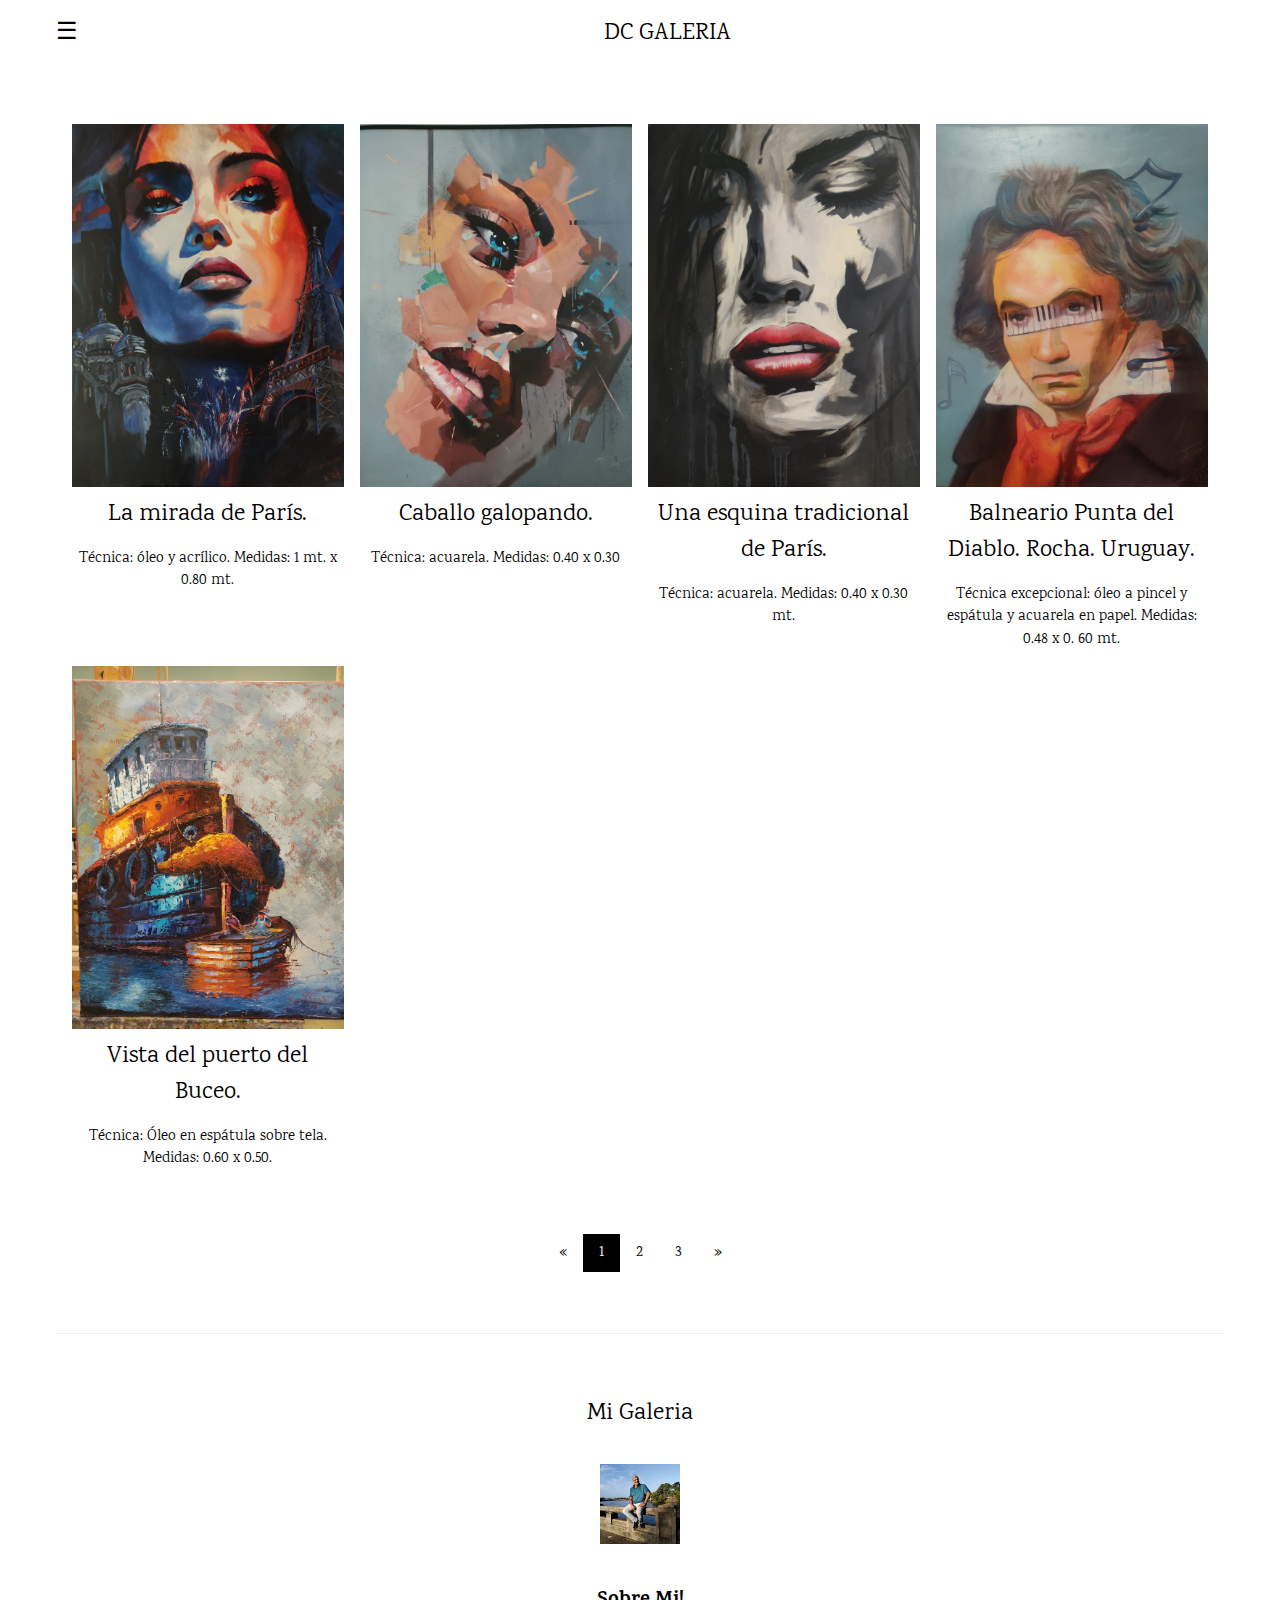
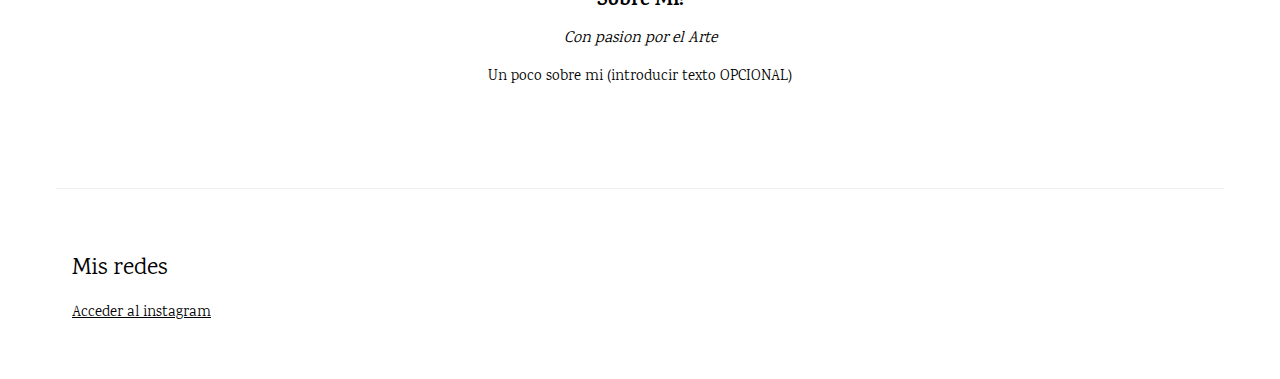
==== index.html @ 5f270b19 "FirstRow" ====
<!DOCTYPE html>
<html>
<head>
<title>My Art</title>
<meta charset="UTF-8">
<meta name="viewport" content="width=device-width, initial-scale=1">
<link rel="stylesheet" href="https://www.w3schools.com/w3css/4/w3.css">
<link rel="stylesheet" href="https://fonts.googleapis.com/css?family=Karma">
<style>
body,h1,h2,h3,h4,h5,h6 {font-family: "Karma", sans-serif}
.w3-bar-block .w3-bar-item {padding:20px}
</style>
</head>
<body>

<!-- Sidebar (hidden by default) -->
<nav class="w3-sidebar w3-bar-block w3-card w3-top w3-xlarge w3-animate-left" style="display:none;z-index:2;width:40%;min-width:300px" id="mySidebar">
  <a href="javascript:void(0)" onclick="w3_close()"
  class="w3-bar-item w3-button">Cerrar Menu</a>
  <a href="#about" onclick="w3_close()" class="w3-bar-item w3-button">Sobre Mi</a>
</nav>

<!-- Top menu -->
<div class="w3-top">
  <div class="w3-white w3-xlarge" style="max-width:1200px;margin:auto">
    <div class="w3-button w3-padding-16 w3-left" onclick="w3_open()">☰</div>
    <div class="w3-center w3-padding-16">DC GALERIA</div>
  </div>
</div>
  
<!-- !PAGE CONTENT! -->
<div class="w3-main w3-content w3-padding" style="max-width:1200px;margin-top:100px">

  <!-- First Photo Grid-->
  <div class="w3-row-padding w3-padding-16 w3-center" id="food">
    <div class="w3-quarter">
      <img src="./img/img15.jpeg" alt="paris" style="width:100%">
      <h3>La mirada de París.</h3>
      <p>Técnica: óleo y acrílico. Medidas: 1 mt. x 0.80 mt.</p>
    </div>
    <div class="w3-quarter">
      <img src="./img/img14.jpeg" alt="Steak" style="width:100%">
      <h3>Caballo galopando.</h3>
      <p>Técnica: acuarela. Medidas: 0.40 x 0.30</p>
    </div>
        <div class="w3-quarter">
      <img src="./img/img13.jpeg" alt="Popsicle" style="width:100%">
      <h3>Una esquina tradicional de París.</h3>
      <p>Técnica: acuarela. Medidas: 0.40 x 0.30 mt.</p>
    </div>
    <div class="w3-quarter">
      <img src="./img/img12.jpeg" alt="Croissant" style="width:100%">
      <h3>Balneario Punta del Diablo. Rocha. Uruguay.</h3>
      <p>Técnica excepcional: óleo a pincel y espátula y acuarela en papel. Medidas: 0.48 x 0. 60 mt.</p>
    </div>
    <div class="w3-quarter">
        <img src="../img/img11.jpeg" alt="Sandwich" style="width:100%">
        <h3>Vista del puerto del Buceo.</h3>
        <p>Técnica: Óleo en espátula sobre tela. Medidas: 0.60 x 0.50.</p>
      </div>
  </div>

  <!-- Pagination -->
  <div class="w3-center w3-padding-32">
    <div class="w3-bar">
      <a href="#" class="w3-bar-item w3-button w3-hover-black">«</a>
      <a href="#" class="w3-bar-item w3-black w3-button">1</a>
      <a href="./pages/pagina2.html" class="w3-bar-item w3-button w3-hover-black">2</a>
      <a href="./pages/pagina3.html" class="w3-bar-item w3-button w3-hover-black">3</a>
      <a href="./pages/pagina2.html" class="w3-bar-item w3-button w3-hover-black">»</a>
    </div>
  </div>
  
  <hr id="about">

  <!-- About Section -->
  <div class="w3-container w3-padding-32 w3-center">  
    <h3>Mi Galeria</h3><br>
    <img src="./img/dani.jpg" alt="Dani" class="w3-image" style="display:block;margin:auto" width="80" height="533">
    <div class="w3-padding-32">
      <h4><b>Sobre Mi!</b></h4>
      <h6><i>Con pasion por el Arte</i></h6>
      <p>Un poco sobre mi (introducir texto OPCIONAL)</p>
    </div>
  </div>
  <hr>
  
  <!-- Footer -->
  <footer class="w3-row-padding w3-padding-32">
    <div class="w3-third">
      <h3>Mis redes</h3>
      <p><a href="https://www.instagram.com/dcastagnin/" target="_blank">Acceder al instagram</a></p>
    </div>
  </footer>

<!-- End page content -->
</div>

<script>
// Script to open and close sidebar
function w3_open() {
  document.getElementById("mySidebar").style.display = "block";
}
 
function w3_close() {
  document.getElementById("mySidebar").style.display = "none";
}
</script>

</body>
</html>
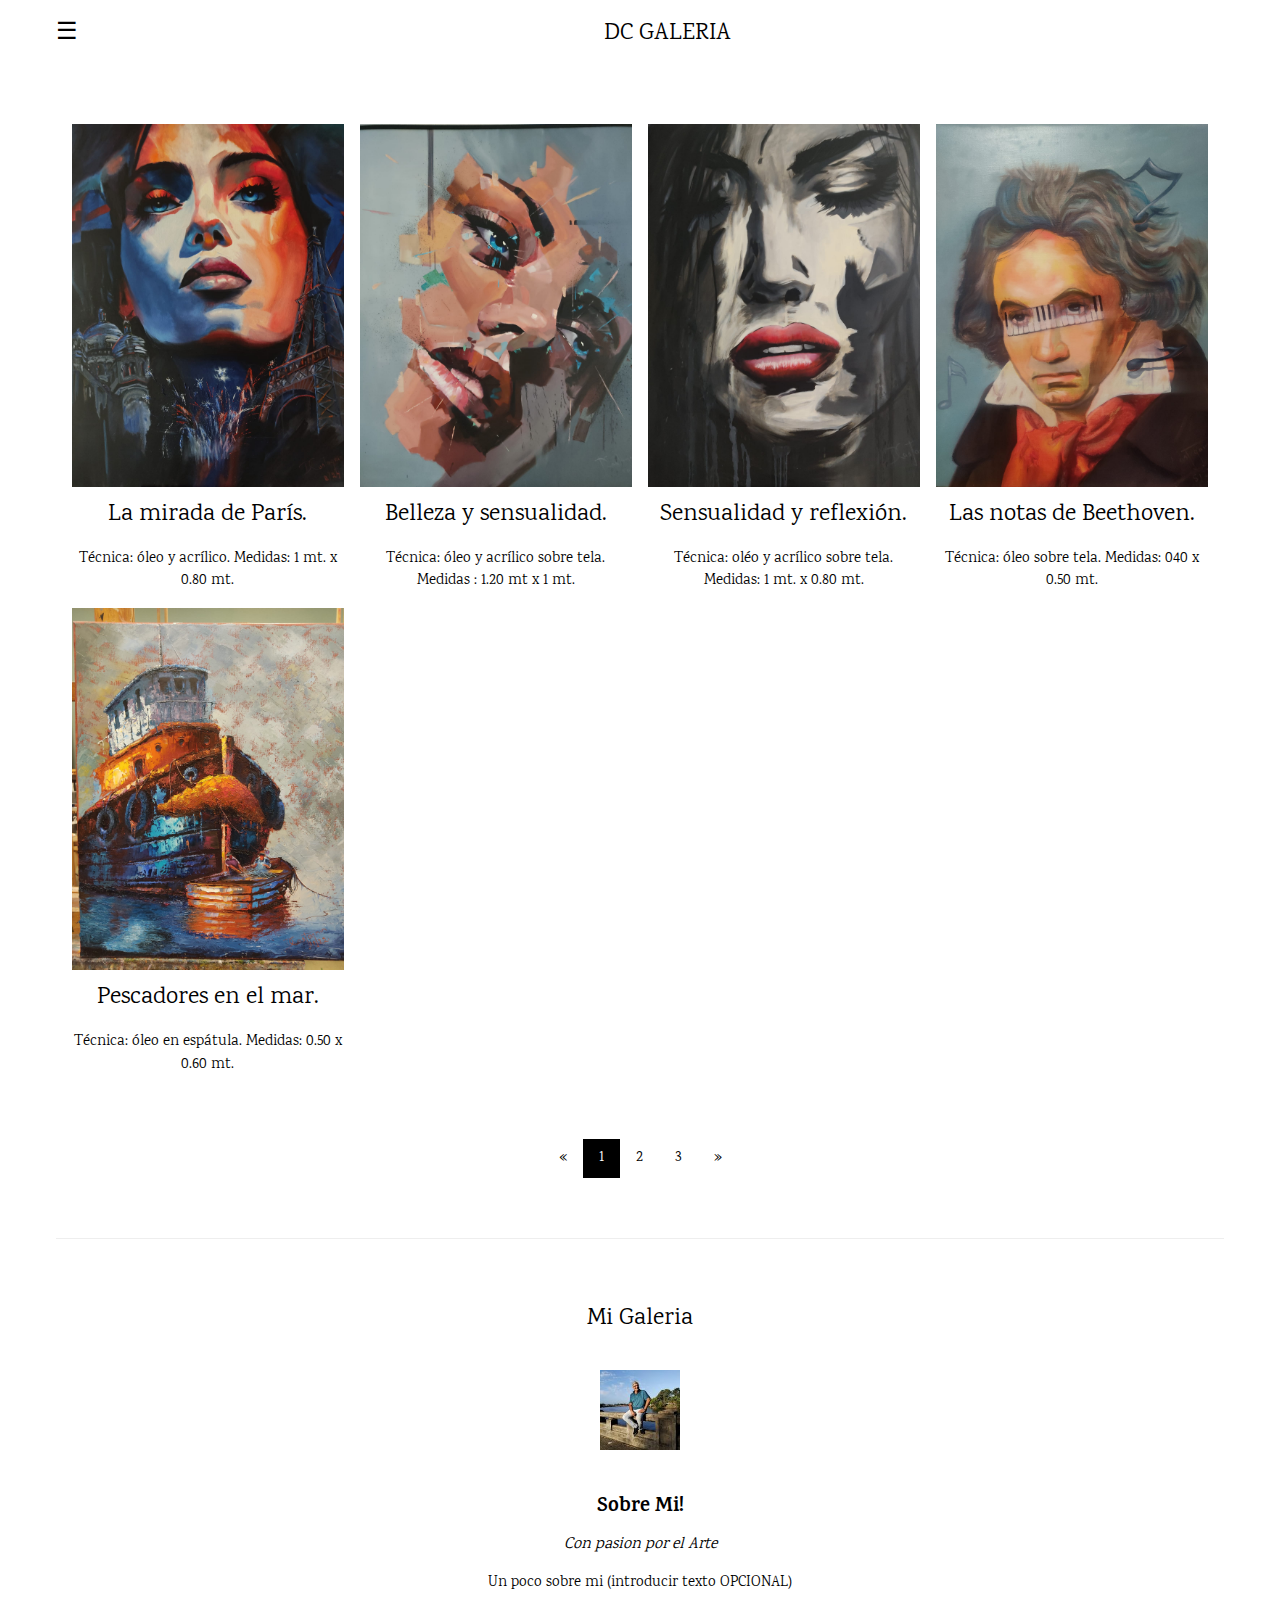
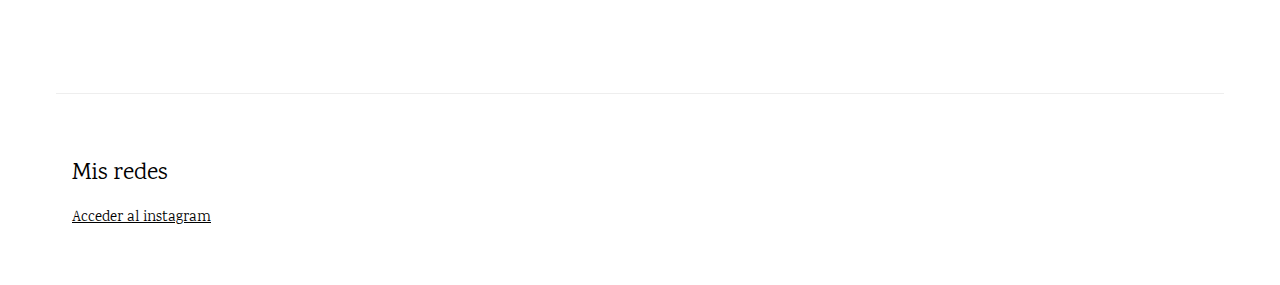
==== commit f95e482f: "update testeo" ====
--- a/index.html
+++ b/index.html
@@ -39,24 +39,24 @@
       <p>Técnica: óleo y acrílico. Medidas: 1 mt. x 0.80 mt.</p>
     </div>
     <div class="w3-quarter">
-      <img src="./img/img14.jpeg" alt="Steak" style="width:100%">
-      <h3>Caballo galopando.</h3>
-      <p>Técnica: acuarela. Medidas: 0.40 x 0.30</p>
+      <img src="./img/img14.jpeg" alt="Belleza" style="width:100%">
+      <h3>Belleza y sensualidad.</h3>
+      <p>Técnica: óleo y acrílico sobre tela. Medidas : 1.20 mt x 1 mt.</p>
     </div>
         <div class="w3-quarter">
-      <img src="./img/img13.jpeg" alt="Popsicle" style="width:100%">
-      <h3>Una esquina tradicional de París.</h3>
-      <p>Técnica: acuarela. Medidas: 0.40 x 0.30 mt.</p>
+      <img src="./img/img13.jpeg" alt="sensualidad" style="width:100%">
+      <h3>Sensualidad y reflexión.</h3>
+      <p>Técnica: oléo y acrílico sobre tela. Medidas: 1 mt. x 0.80 mt.</p>
     </div>
     <div class="w3-quarter">
-      <img src="./img/img12.jpeg" alt="Croissant" style="width:100%">
-      <h3>Balneario Punta del Diablo. Rocha. Uruguay.</h3>
-      <p>Técnica excepcional: óleo a pincel y espátula y acuarela en papel. Medidas: 0.48 x 0. 60 mt.</p>
+      <img src="./img/img12.jpeg" alt="Beethoven" style="width:100%">
+      <h3>Las notas de Beethoven.</h3>
+      <p>Técnica: óleo sobre tela. Medidas: 040 x 0.50 mt.</p>
     </div>
     <div class="w3-quarter">
-        <img src="../img/img11.jpeg" alt="Sandwich" style="width:100%">
-        <h3>Vista del puerto del Buceo.</h3>
-        <p>Técnica: Óleo en espátula sobre tela. Medidas: 0.60 x 0.50.</p>
+        <img src="./img/img11.jpeg" alt="pescador" style="width:100%">
+        <h3>Pescadores en el mar.</h3>
+        <p>Técnica: óleo en espátula. Medidas:  0.50 x 0.60 mt.</p>
       </div>
   </div>
 
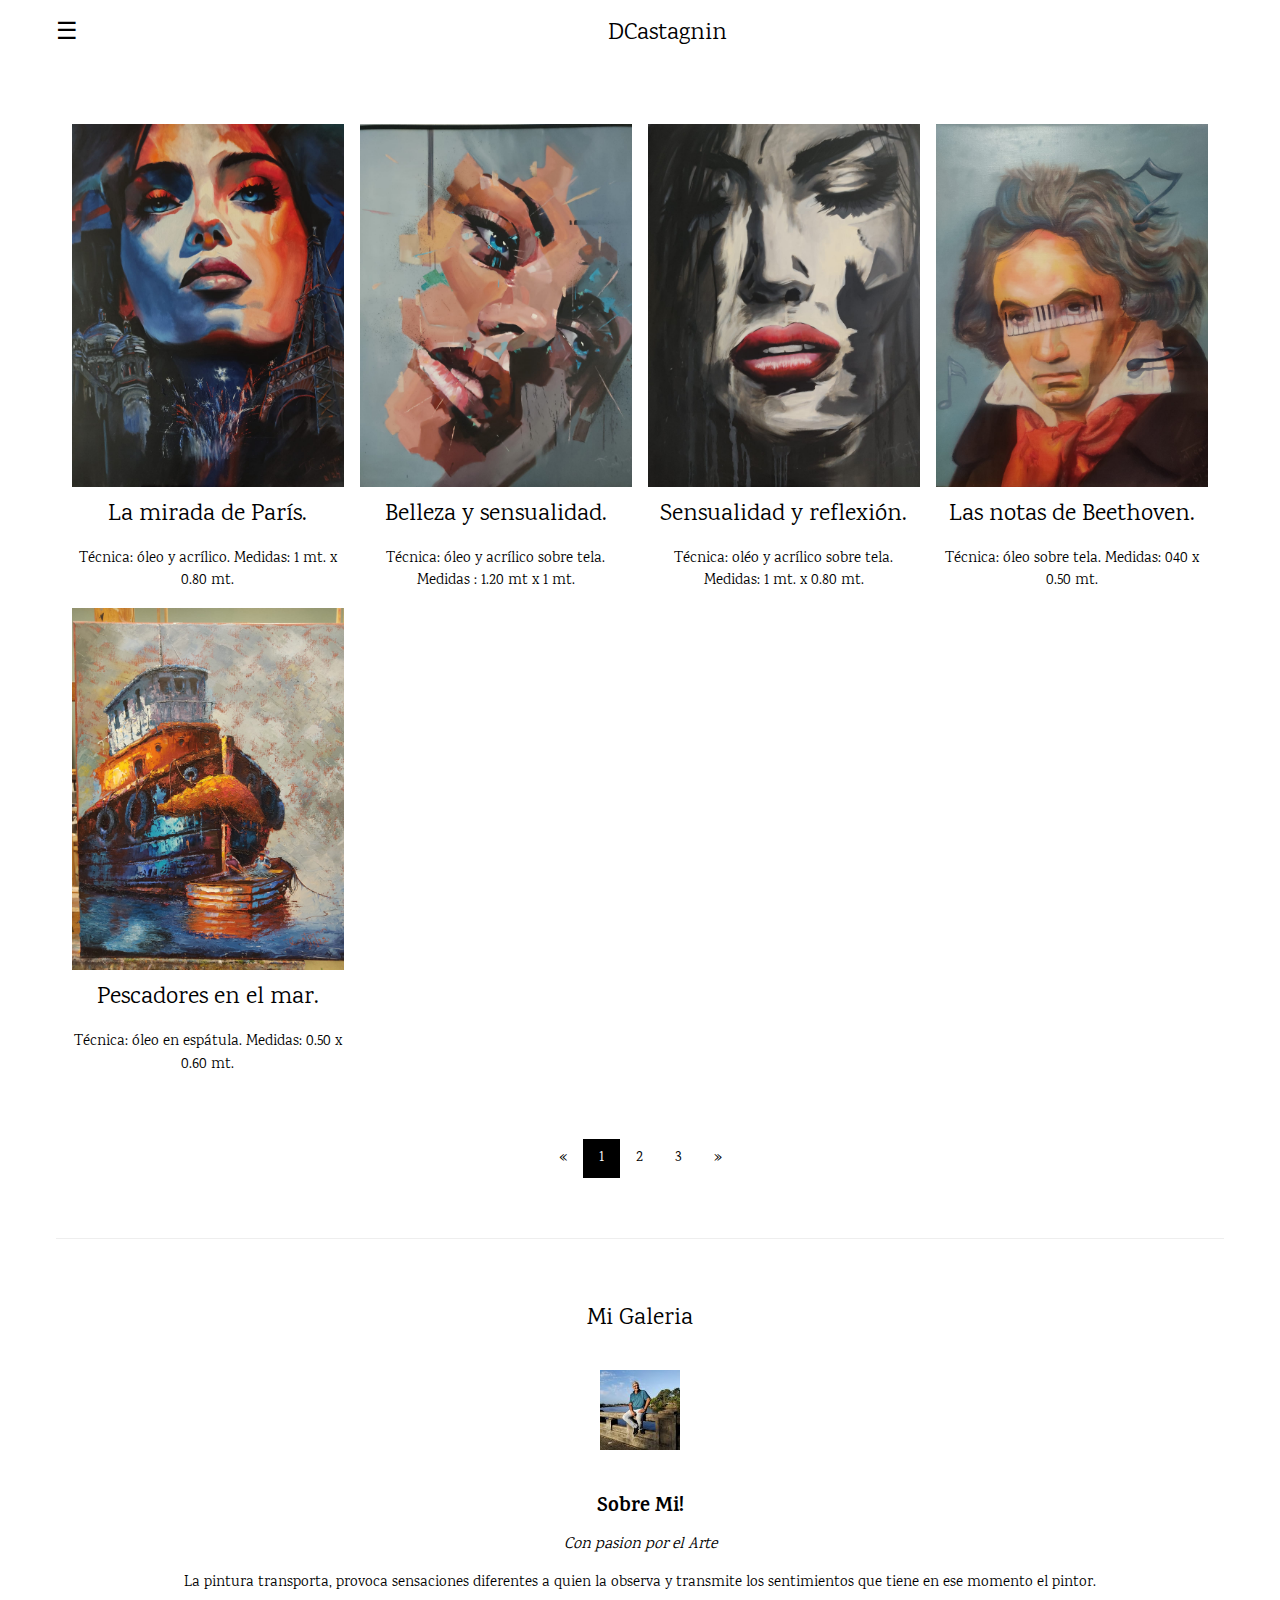
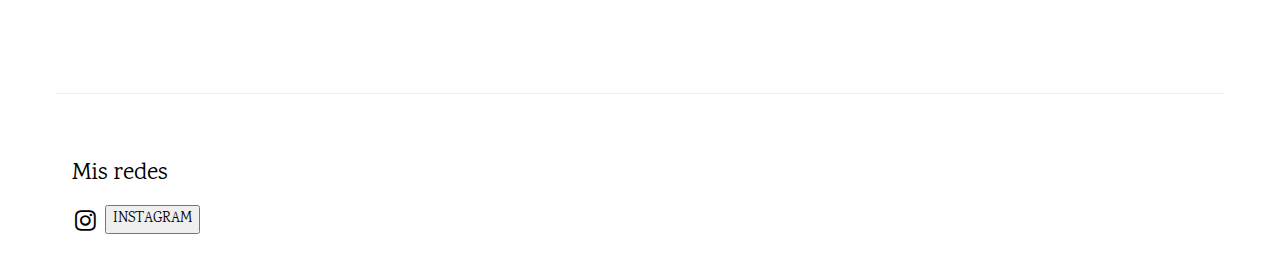
==== commit ded61198: "Update 2.0" ====
--- a/index.html
+++ b/index.html
@@ -1,11 +1,13 @@
 <!DOCTYPE html>
 <html>
 <head>
-<title>My Art</title>
+<title>Mi Galeria de Arte</title>
 <meta charset="UTF-8">
 <meta name="viewport" content="width=device-width, initial-scale=1">
 <link rel="stylesheet" href="https://www.w3schools.com/w3css/4/w3.css">
+<link rel="stylesheet" href="https://cdnjs.cloudflare.com/ajax/libs/font-awesome/4.7.0/css/font-awesome.min.css">
 <link rel="stylesheet" href="https://fonts.googleapis.com/css?family=Karma">
+<link rel="stylesheet" href="style.css">
 <style>
 body,h1,h2,h3,h4,h5,h6 {font-family: "Karma", sans-serif}
 .w3-bar-block .w3-bar-item {padding:20px}
@@ -24,7 +26,7 @@
 <div class="w3-top">
   <div class="w3-white w3-xlarge" style="max-width:1200px;margin:auto">
     <div class="w3-button w3-padding-16 w3-left" onclick="w3_open()">☰</div>
-    <div class="w3-center w3-padding-16">DC GALERIA</div>
+    <div class="w3-center w3-padding-16">DCastagnin</div>
   </div>
 </div>
   
@@ -80,7 +82,7 @@
     <div class="w3-padding-32">
       <h4><b>Sobre Mi!</b></h4>
       <h6><i>Con pasion por el Arte</i></h6>
-      <p>Un poco sobre mi (introducir texto OPCIONAL)</p>
+      <p>La pintura transporta, provoca sensaciones diferentes a quien la observa y transmite los sentimientos que tiene en ese momento el pintor.</p>
     </div>
   </div>
   <hr>
@@ -89,7 +91,9 @@
   <footer class="w3-row-padding w3-padding-32">
     <div class="w3-third">
       <h3>Mis redes</h3>
-      <p><a href="https://www.instagram.com/dcastagnin/" target="_blank">Acceder al instagram</a></p>
+      <div class="media">
+        <i class="fa fa-instagram" style="font-size:24px"></i><button><a href="https://www.instagram.com/dcastagnin/" target="_blank">INSTAGRAM</a></button>
+      </div>
     </div>
   </footer>
 
--- a/style.css
+++ b/style.css
@@ -0,0 +1,14 @@
+div.media {
+    display: flex;
+    align-items: center;
+    padding: 3px;
+    text-decoration: none;
+}
+
+div.media button {
+    margin-left: 9px;
+}
+
+div.media button a {
+    text-decoration: none;
+}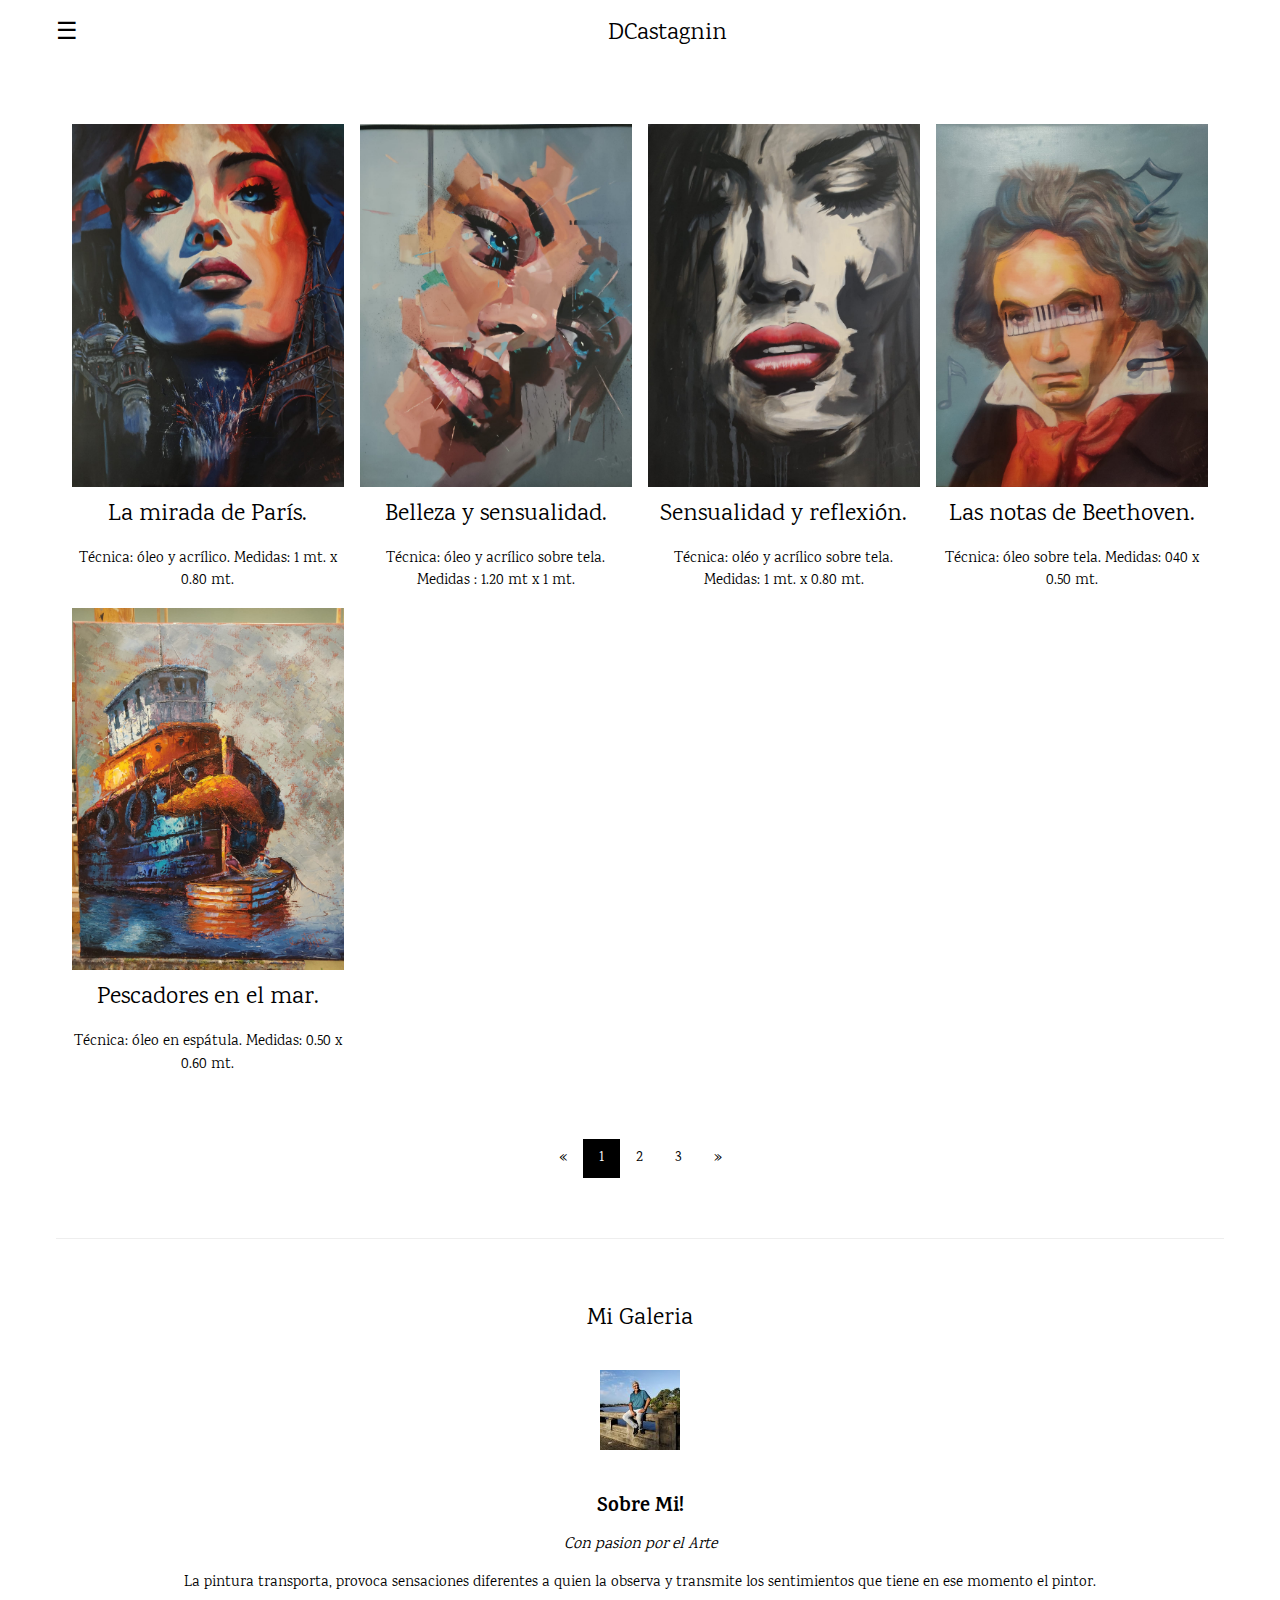
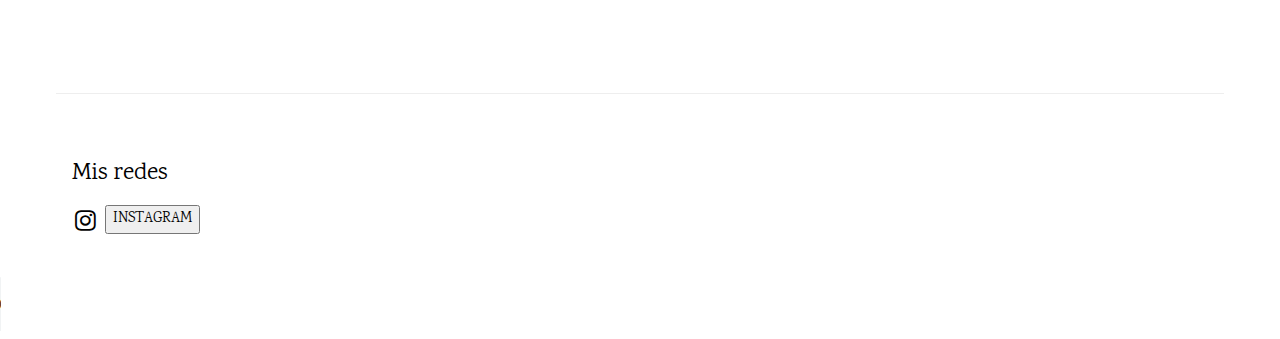
==== commit 31e4e9a8: "UPDATE MUSIC" ====
--- a/index.html
+++ b/index.html
@@ -13,7 +13,8 @@
 .w3-bar-block .w3-bar-item {padding:20px}
 </style>
 </head>
-<body>
+
+<body onclick="PlayAudio()">
 
 <!-- Sidebar (hidden by default) -->
 <nav class="w3-sidebar w3-bar-block w3-card w3-top w3-xlarge w3-animate-left" style="display:none;z-index:2;width:40%;min-width:300px" id="mySidebar">
@@ -110,6 +111,16 @@
   document.getElementById("mySidebar").style.display = "none";
 }
 </script>
+<script>
+  function PlayAudio() {
+    document.getElementById("trak1").play();
+  }
+</script>
+
+<audio id="trak1" autoplay controls loop>
+  <source src="./music/track.mp3" type="audio/mp3">
+  Este navegador no acepta formatos de audio
+</audio>
 
 </body>
 </html>
